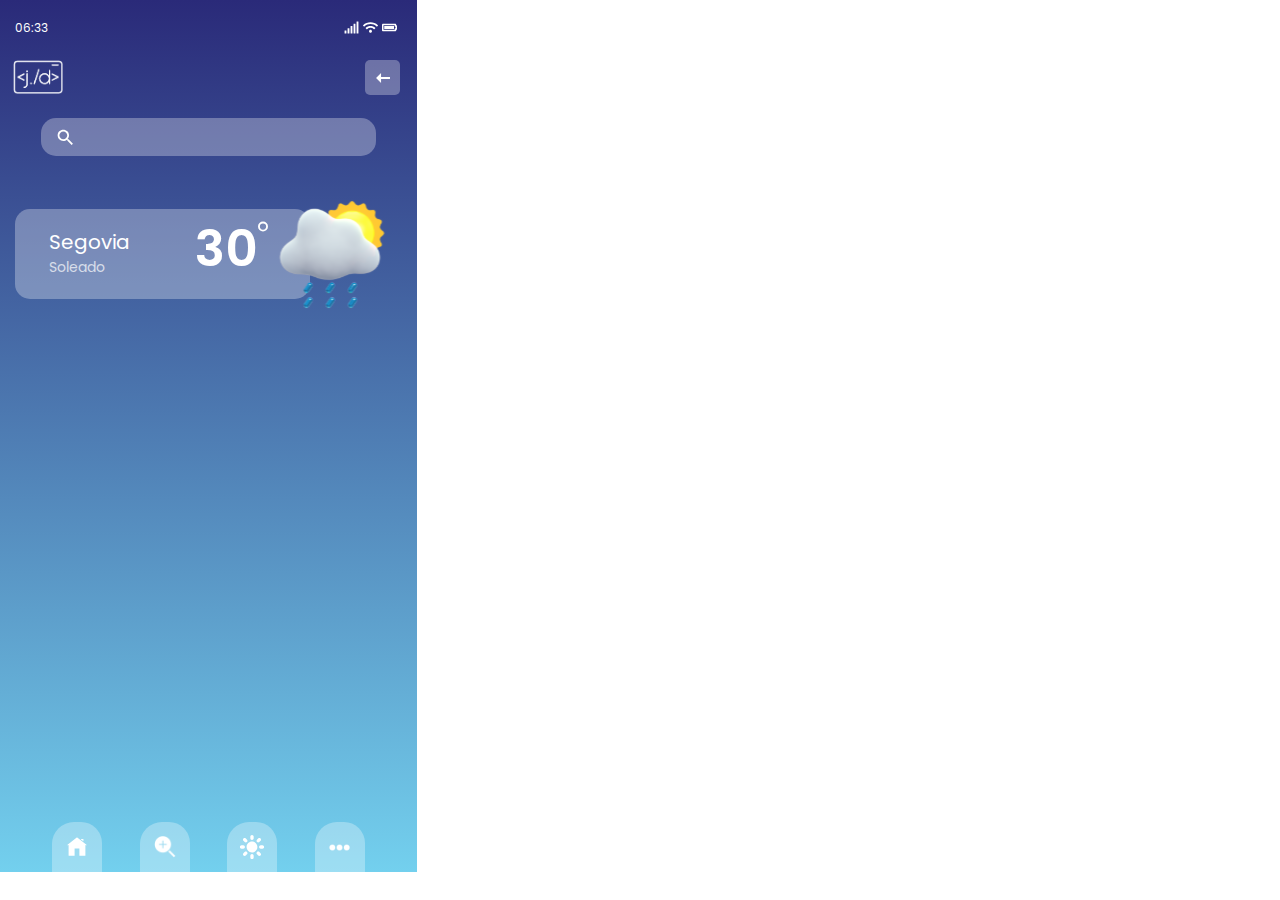
==== otherCities.html @ 218ef78c "searched cities page" ====
<!DOCTYPE html>
<html lang="en">

<head>
    <meta charset="UTF-8">
    <meta http-equiv="X-UA-Compatible" content="IE=edge">
    <meta name="viewport" content="width=device-width, initial-scale=1.0">
    <title>Weather App</title>

    <link rel="icon" type="image/icon" href="assets/img/white.png" />
    <link
        href="https://fonts.googleapis.com/css?family=Poppins:100,100italic,200,200italic,300,300italic,regular,italic,500,500italic,600,600italic,700,700italic,800,800italic,900,900italic"
        rel="stylesheet" />
    <script src="/assets/js/script.js"></script>
    <script src="/assets/js/otherCities.js"></script>

    <link rel="stylesheet" href="/assets/css/style.css">
    <link rel="stylesheet" href="/assets/css/menu.css">
    <link rel="stylesheet" href="/assets/css/otherCities.css">
</head>

<body onload="otherCitiesInit(), getTime(), subHeader()">
    <div class=" main_contain">
        <!--Header time and settings -->
        <div class="header_contain">
            <a class="header_time font_Poppins_12px" id="headerTime"></a>
            <div class="header_settings">
                <img class="header_icons" src="/assets/icons/signal.svg" alt="" />
                <img class="header_icons" src="/assets/icons/wifi.svg" alt="" />
                <img class="header_icons" src="/assets/icons/batterie.svg" alt="" />
            </div>
        </div>
        <!--Logo icon and return-->
        <div w3-include-html="subHeader.html"></div>
        <!--Search other city-->
        <div class="search_city_container">
            <img src="assets/icons/lupeSmall.svg" class="search_lupe_img" onclick="searchCity()">
            <input type="text" class="input_search_city font_Poppins_12px" id="inputSearchCity">
        </div>
        <!--Container for searched cities-->
        <div class="searched_cities_container" id="searchedCitiesContainer">
            <div class="searched_city_cont">
                <div class="searched_city_info_cont">
                    <div class="searched_city_info">
                        <a class="searched_city_name font_Poppins_14px" id="searchedCityName">Segovia</a>
                        <a class="searched_city_weather font_Poppins_14px" id="searchedCityWeather">Soleado</a>
                    </div>
                    <div class="searched_city_info_cont2">
                        <a class="searched_city_temp font_Poppins_14px" id="searchedCityTemp">30</a>
                        <img src="assets/icons/Ellipse.svg" class="searched_city_ellipse">
                    </div>
                </div>
                <img src="assets/img/cloudy.svg" class="searched_city_img" id="searchedCityImg">
            </div>
        </div>


        <div w3-include-html="assets/templates/menu.html"></div>
    </div>

</body>

</html>
---- assets/css/style.css ----
body {
    margin: 0
}

.font_Poppins_12px {
    font-family: 'Poppins';
    font-style: normal;
    font-weight: 400;
    font-size: 12px;
    line-height: 12px;
}

.font_Poppins_14px {
    font-family: 'Poppins';
    font-style: normal;
    font-weight: 400;
    font-size: 14px;
    line-height: 14px;
}

.flex_column_center {
    display: flex;
    align-items: center;
    flex-direction: column;
}

/*HOME SCREEN*/

.main_contain {
    position: relative;
    width: 417px;
    height: 872px;
    background: linear-gradient(to bottom, rgb(42, 42, 121), rgb(115, 208, 238))
}

/* header */

.header_contain {
    position: absolute;
    width: 387px;
    height: 16px;
    left: 15px;
    right: 15px;
    top: 10px;
}

.header_time {
    position: absolute;
    width: 22px;
    height: 12px;
    top: 12px;
    color: #FFFFFF;
}

.header_settings {
    position: absolute;
    width: 57px;
    height: 16px;
    right: 1px;
    top: 10px;
    gap: 6px;
}

.header_icons {
    width: 15px;
    height: 15px;
}

.header_position {
    position: absolute;
    width: 387px;
    height: 35px;
    top: 60px;
    margin-left: 13px;
    display: flex;
    justify-content: space-between;
}

.header_left_icon {
    width: 51px;
    height: 35px;
}

.logo_icon {
    width: 50px;
    height: 34px;
}

.header_menu {
    display: flex;
    align-items: center;
    justify-content: center;
    width: 35px;
    height: 35px;
    background: #6865A5;
    border-radius: 5px;
    cursor: pointer;
}

.position_phone {
    width: 37px;
    height: 14px;
    color: #ffffff;
}

.header_right_icon {
    width: 35px;
    height: 35px;
}

.header_refresh {
    display: flex;
    align-items: center;
    justify-content: center;
    width: 35px;
    height: 35px;
    background: rgba(255, 255, 255, 0.3);
    border-radius: 5px;
    cursor: pointer;
}

.sub_header_title {
    height: 12px;
    font-size: 18px;
    color: #FFFFFF;
}

/* Today's weather container*/
.today_weather_container {
    position: absolute;
    width: 225px;
    height: 305px;
    left: 96px;
    top: 106px;
}

.weather_description {
    height: 17px;
    line-height: 17px;
    color: #DEDDDD;
}

.today_complete_date {
    display: flex;
    height: 17px;
    line-height: 17px;
    color: #DEDDDD;
}

.today_weather_img {
    width: 172px;
    height: 139px;
    padding-top: 18px;
    padding-bottom: 28px;
}

.today_weather_cont_temperature {
    height: 80px;
    padding-bottom: 6px;
    display: flex;
}

.today_weater_temperature {
    height: 80px;
    font-weight: 600;
    font-size: 81px;
    line-height: 80px;
    color: #FFFFFF;
}

.today_weather_ellipse {
    width: 16px;
    height: 16px;
}

/* Today's more info container*/
.more_info_container {
    position: absolute;
    width: 295px;
    height: 95px;
    left: 61px;
    top: 430px;
    display: flex;
    align-items: center;
    justify-content: space-around;
    background: rgba(255, 255, 255, 0.3);
    border-radius: 8px;
}

.more_info_precipitation {
    width: 78px;
    height: 68px;
}

.more_info_humidity {
    width: 56px;
    height: 68px;
}

.more_info_wind {
    width: 73px;
    height: 68px;
}

.info_number {
    line-height: 21px;
    color: white;
}

.info_text {
    line-height: 18px;
    color: white;
}

/*Today's different info during the day*/
.hours_info_container {
    position: absolute;
    width: 399px;
    height: 128px;
    left: 10px;
    top: 555px;
}

.hours_info_text {
    display: flex;
    justify-content: space-between;
}

.hours_info_text_a {
    height: 18px;
    line-height: 18px;
    color: white;
}

.hours_info_weather {
    padding-top: 11px;
    display: flex;
    gap: 10px;
    overflow: scroll;
}

.hour_weather {
    width: 58px;
    height: 99px;
    background: rgba(255, 255, 255, 0.3);
    border-radius: 8px;
    justify-content: center;
}

.days_hour {
    height: 18px;
    line-height: 18px;
    color: white;
}

.days_weather {
    width: 38px;
    height: 39px;
    padding-top: 3px;
    padding-bottom: 10px;
    padding-left: 10px;
    padding-right: 10px;
}

.days_temp_cont {
    height: 18px;
    display: flex;
}

.days_temp {
    height: 18px;
    line-height: 18px;
    color: white;
}

.hours_ellipse {
    width: 2px;
    height: 2px;
}

/*Today's other cities temperature*/
.other_cities_temp {
    position: absolute;
    width: 402px;
    height: 78.05px;
    left: 15px;
    top: 713px;
}

.other_cities_text {
    display: flex;
    justify-content: space-between;
    padding-right: 15px;
    padding-bottom: 10px;
}

.other_cities_cont::-webkit-scrollbar {
    display: none;
}

.other_cities_cont {
    display: flex;
    gap: 10px;
    overflow: scroll;
}

.new_city {
    width: 156px;
    height: 50px;
    background: rgba(255, 255, 255, 0.3);
    border-radius: 10px;
    display: flex;
    align-items: center;
}

.new_city_img {
    width: 37px;
    height: 30px;
    padding-left: 10px;
    padding-right: 10px;
}

.new_city_weather {
    height: 30px;
    width: 72px;
}

.new_city_name {
    width: 36px;
    height: 15px;
    line-height: 15px;
    color: white;
    margin: 0;
    padding-bottom: 5px;
}

.new_city_descr {
    width: 32px;
    height: 13px;
    font-size: 10px;
    line-height: 13px;
    color: white;
    margin: 0;
}

.new_city_temp_cont {
    padding-right: 12px;
    display: flex;
}

.new_city_temp {
    width: 11px;
    height: 15px;
    font-size: 16px;
    line-height: 15px;
    color: white;
    margin: 0;
}

.new_city_ellipse {
    width: 4px;
    height: 4px;
}
---- assets/css/menu.css ----
.menu_bottom {
    position: absolute;
    width: 313px;
    height: 50px;
    left: 52px;
    bottom: 0;
    display: flex;
    justify-content: space-between;
}

.menu_cont {
    width: 50px;
    height: 50px;
    background: rgba(255, 255, 255, 0.3);
    border-radius: 22px 21px 0px 0px;
    display: flex;
    align-items: center;
    justify-content: center;
    cursor: pointer;
}

.icons_menu_h {
    width: 20px;
    height: 24px;
}

.icons_menu_l {
    width: 24px;
    height: 24px;
}

.icons_menu_s {
    width: 30px;
    height: 30px;
}

.icons_menu_o {
    width: 23px;
    height: 23px;
}
---- assets/css/otherCities.css ----
.search_city_container {
    position: absolute;
    width: 335px;
    height: 38px;
    left: 41px;
    top: 118px;
    background: rgba(255, 255, 255, 0.3);
    border-radius: 15px;
    display: flex;
    align-items: center;
}

.search_lupe_img {
    width: 16px;
    height: 16px;
    padding-left: 16px;
    padding-right: 17px;
}

.input_search_city {
    width: 250px;
    background: none;
    outline: none;
    border: none;
    font-size: 15px;
    line-height: 12px;
    color: #FFFFFF;
}

/*Searched Cities*/
.searched_cities_container {
    width: 387px;
    display: flex;
    flex-direction: column;
    position: absolute;
    top: 197px;
    left: 15px;
}

.searched_city_cont {
    width: 387px;
    height: 114px;
    display: flex;
    align-items: center;
}

.searched_city_info_cont {
    width: 295px;
    height: 90px;
    background: rgba(255, 255, 255, 0.3);
    border-radius: 15px;
    display: flex;
    gap: 65px;
}

.searched_city_info {
    display: flex;
    flex-direction: column;
    justify-content: center;
    padding-left: 34px;
}

.searched_city_name {
    height: 12px;
    font-size: 20px;
    line-height: 12px;
    color: #FFFFFF;
    padding-bottom: 13px;
}

.searched_city_weather {
    height: 12px;
    font-size: 14px;
    line-height: 12px;
    color: #FFFFFF;
    opacity: 0.7;
}

.searched_city_img {
    position: absolute;
    right: 0;
    width: 140px;
    height: 133px;
}

.searched_city_info_cont2 {
    display: flex;
    justify-content: center;
}

.searched_city_temp {
    font-weight: 600;
    font-size: 50px;
    line-height: 80px;
    color: #FFFFFF;
}

.searched_city_ellipse {
    width: 10px;
    height: 35px;
}
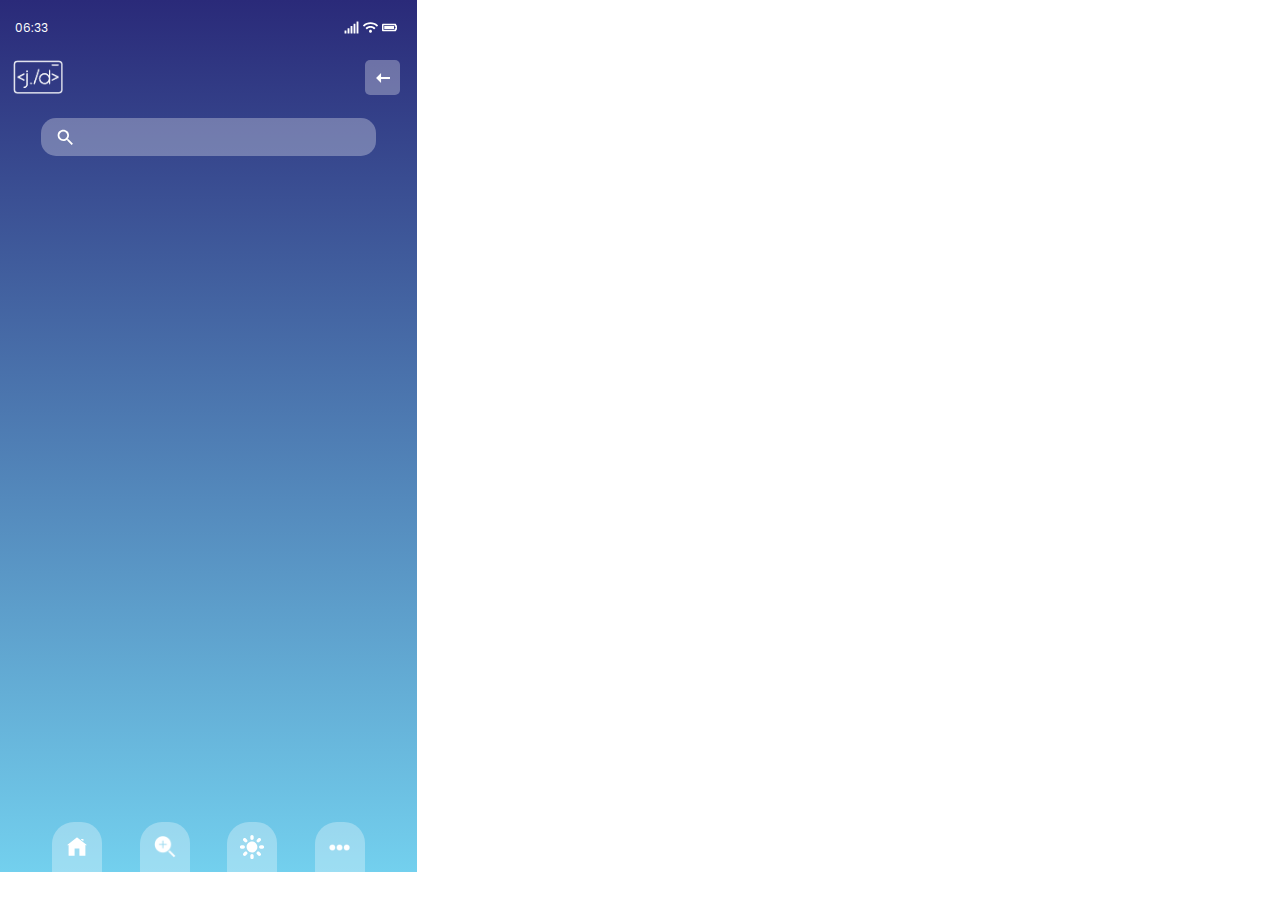
==== commit ab2212ac: "save otherCities" ====
--- a/otherCities.html
+++ b/otherCities.html
@@ -39,19 +39,6 @@
         </div>
         <!--Container for searched cities-->
         <div class="searched_cities_container" id="searchedCitiesContainer">
-            <div class="searched_city_cont">
-                <div class="searched_city_info_cont">
-                    <div class="searched_city_info">
-                        <a class="searched_city_name font_Poppins_14px" id="searchedCityName">Segovia</a>
-                        <a class="searched_city_weather font_Poppins_14px" id="searchedCityWeather">Soleado</a>
-                    </div>
-                    <div class="searched_city_info_cont2">
-                        <a class="searched_city_temp font_Poppins_14px" id="searchedCityTemp">30</a>
-                        <img src="assets/icons/Ellipse.svg" class="searched_city_ellipse">
-                    </div>
-                </div>
-                <img src="assets/img/cloudy.svg" class="searched_city_img" id="searchedCityImg">
-            </div>
         </div>
 
 
--- a/assets/css/otherCities.css
+++ b/assets/css/otherCities.css
@@ -50,10 +50,11 @@
     background: rgba(255, 255, 255, 0.3);
     border-radius: 15px;
     display: flex;
-    gap: 65px;
+    gap: 15px;
 }
 
 .searched_city_info {
+    width: 155px;
     display: flex;
     flex-direction: column;
     justify-content: center;
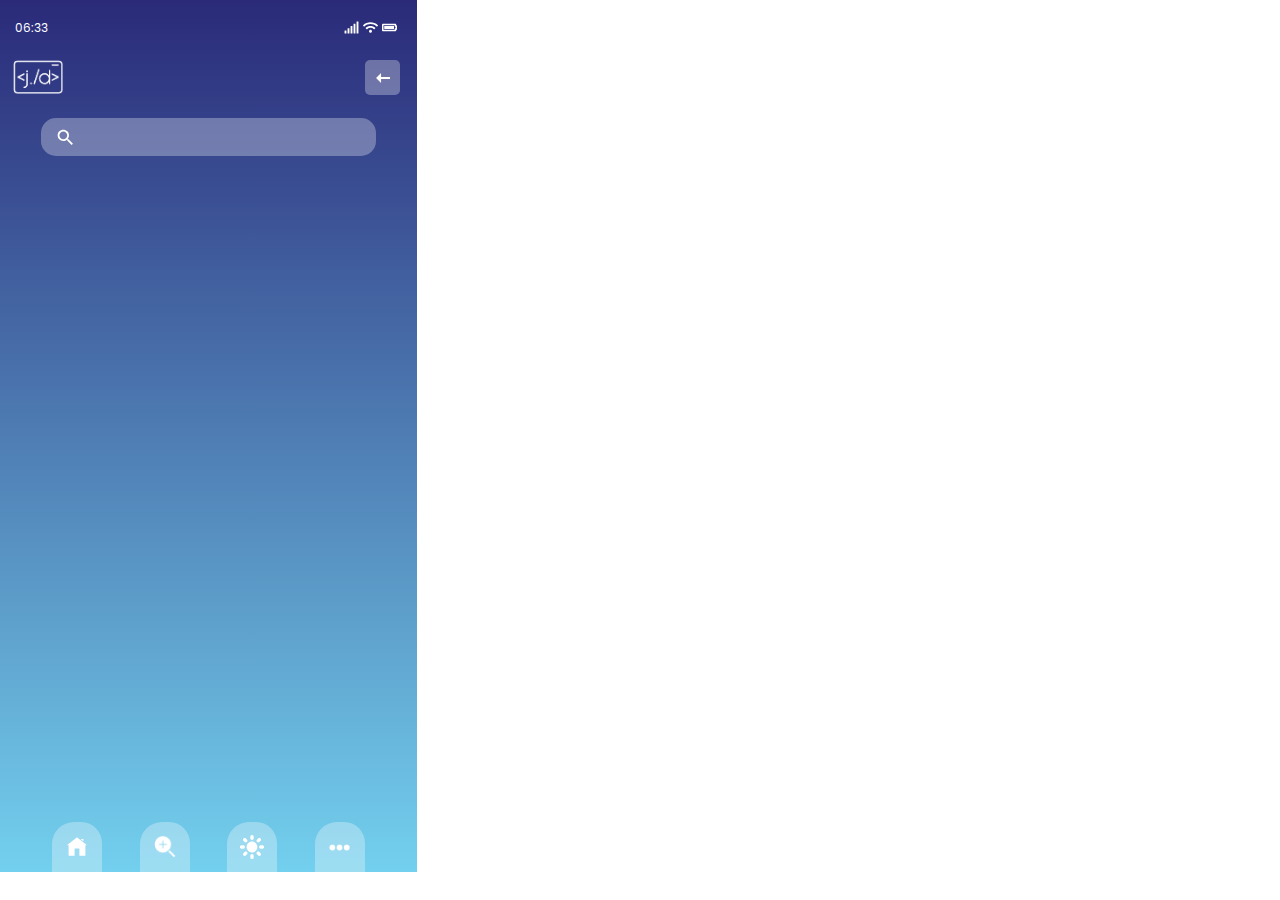
==== commit ab720cff: "save project" ====
--- a/otherCities.html
+++ b/otherCities.html
@@ -13,6 +13,7 @@
         rel="stylesheet" />
     <script src="/assets/js/script.js"></script>
     <script src="/assets/js/otherCities.js"></script>
+    <script src="/assets/js/includeHtml.js"></script>
 
     <link rel="stylesheet" href="/assets/css/style.css">
     <link rel="stylesheet" href="/assets/css/menu.css">
--- a/assets/css/otherCities.css
+++ b/assets/css/otherCities.css
@@ -30,11 +30,18 @@
 /*Searched Cities*/
 .searched_cities_container {
     width: 387px;
+    height: 600px;
     display: flex;
     flex-direction: column;
     position: absolute;
     top: 197px;
     left: 15px;
+    overflow: scroll;
+    gap: 15px;
+}
+
+.searched_cities_container::-webkit-scrollbar {
+    display: none;
 }
 
 .searched_city_cont {
@@ -81,7 +88,7 @@
     position: absolute;
     right: 0;
     width: 140px;
-    height: 133px;
+    height: 120px;
 }
 
 .searched_city_info_cont2 {
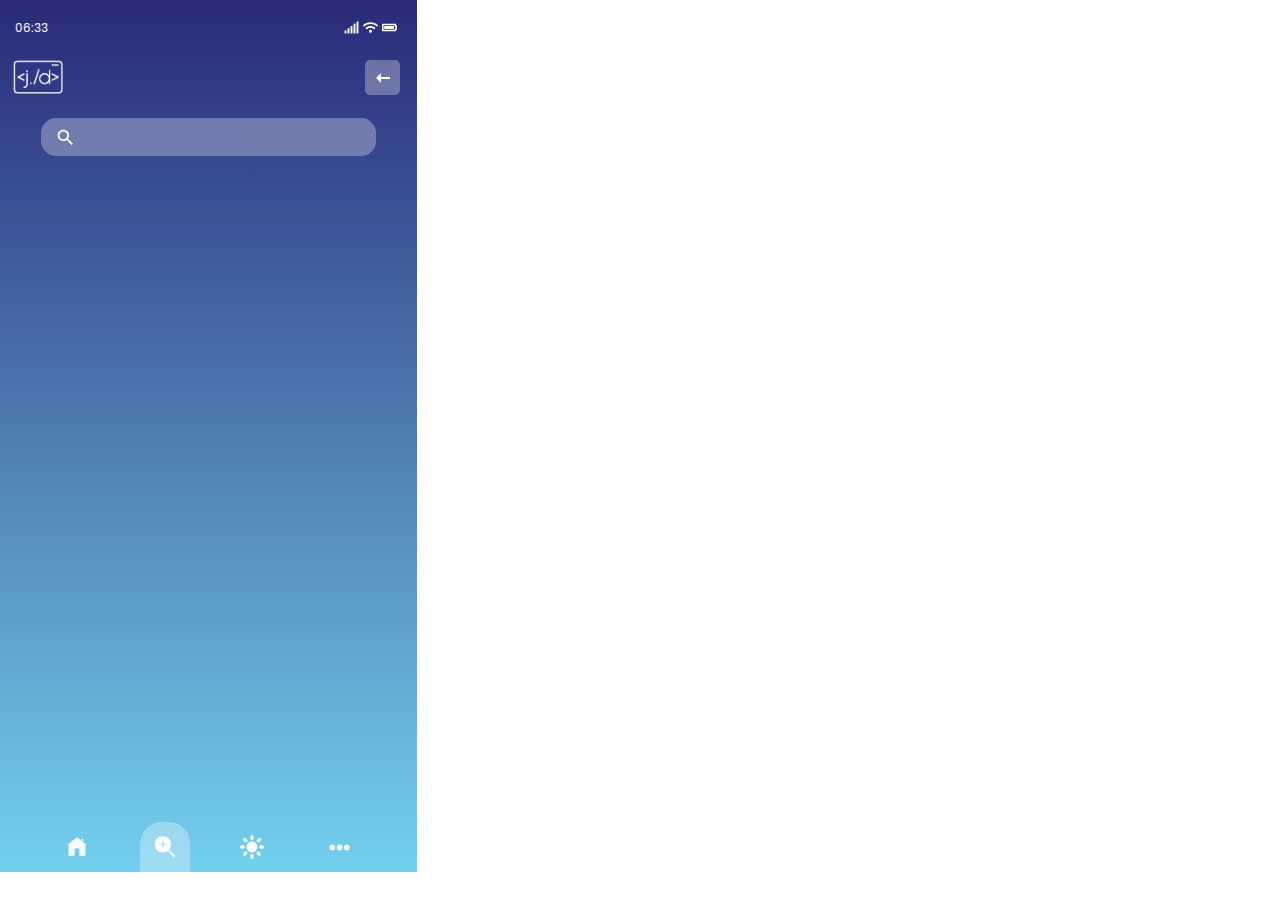
==== commit 0b9930b6: "save project" ====
--- a/otherCities.html
+++ b/otherCities.html
@@ -15,12 +15,12 @@
     <script src="/assets/js/otherCities.js"></script>
     <script src="/assets/js/includeHtml.js"></script>
 
-    <link rel="stylesheet" href="/assets/css/style.css">
+    <link rel="stylesheet" href="/assets/css/mainstyle.css">
     <link rel="stylesheet" href="/assets/css/menu.css">
     <link rel="stylesheet" href="/assets/css/otherCities.css">
 </head>
 
-<body onload="otherCitiesInit(), getTime(), subHeader()">
+<body onload="otherCitiesInit(), getTime()">
     <div class=" main_contain">
         <!--Header time and settings -->
         <div class="header_contain">
@@ -32,7 +32,7 @@
             </div>
         </div>
         <!--Logo icon and return-->
-        <div w3-include-html="subHeader.html"></div>
+        <div w3-include-html="/assets/templates/subHeader.html"></div>
         <!--Search other city-->
         <div class="search_city_container">
             <img src="assets/icons/lupeSmall.svg" class="search_lupe_img" onclick="searchCity()">
@@ -42,7 +42,6 @@
         <div class="searched_cities_container" id="searchedCitiesContainer">
         </div>
 
-
         <div w3-include-html="assets/templates/menu.html"></div>
     </div>
 
--- a/assets/css/mainstyle.css
+++ b/assets/css/mainstyle.css
@@ -0,0 +1,125 @@
+body {
+    margin: 0
+}
+
+.font_Poppins_12px {
+    font-family: 'Poppins';
+    font-style: normal;
+    font-weight: 400;
+    font-size: 12px;
+    line-height: 12px;
+}
+
+.font_Poppins_14px {
+    font-family: 'Poppins';
+    font-style: normal;
+    font-weight: 400;
+    font-size: 14px;
+    line-height: 14px;
+}
+
+.flex_column_center {
+    display: flex;
+    align-items: center;
+    flex-direction: column;
+}
+
+/*HOME SCREEN*/
+
+.main_contain {
+    position: relative;
+    width: 417px;
+    height: 872px;
+    background: linear-gradient(to bottom, rgb(42, 42, 121), rgb(115, 208, 238))
+}
+
+/* header */
+
+.header_contain {
+    position: absolute;
+    width: 387px;
+    height: 16px;
+    left: 15px;
+    right: 15px;
+    top: 10px;
+}
+
+.header_time {
+    position: absolute;
+    width: 22px;
+    height: 12px;
+    top: 12px;
+    color: #FFFFFF;
+}
+
+.header_settings {
+    position: absolute;
+    width: 57px;
+    height: 16px;
+    right: 1px;
+    top: 10px;
+    gap: 6px;
+}
+
+.header_icons {
+    width: 15px;
+    height: 15px;
+}
+
+.header_position {
+    position: absolute;
+    width: 387px;
+    height: 35px;
+    top: 60px;
+    margin-left: 13px;
+    display: flex;
+    justify-content: space-between;
+}
+
+.header_left_icon {
+    width: 51px;
+    height: 35px;
+}
+
+.logo_icon {
+    width: 50px;
+    height: 34px;
+}
+
+.header_menu {
+    display: flex;
+    align-items: center;
+    justify-content: center;
+    width: 35px;
+    height: 35px;
+    background: #6865A5;
+    border-radius: 5px;
+    cursor: pointer;
+}
+
+.position_phone {
+    height: 14px;
+    color: #ffffff;
+}
+
+.header_right_icon {
+    width: 35px;
+    height: 35px;
+}
+
+.header_refresh {
+    display: flex;
+    align-items: center;
+    justify-content: center;
+    width: 35px;
+    height: 35px;
+    background: rgba(255, 255, 255, 0.3);
+    border-radius: 5px;
+    cursor: pointer;
+}
+
+.sub_header_title {
+    height: 12px;
+    font-size: 18px;
+    color: #FFFFFF;
+}--- a/assets/css/menu.css
+++ b/assets/css/menu.css
@@ -11,7 +11,6 @@
 .menu_cont {
     width: 50px;
     height: 50px;
-    background: rgba(255, 255, 255, 0.3);
     border-radius: 22px 21px 0px 0px;
     display: flex;
     align-items: center;
--- a/assets/css/otherCities.css
+++ b/assets/css/otherCities.css
@@ -1,3 +1,7 @@
+.menu_back2 {
+    background: rgba(255, 255, 255, 0.3);
+}
+
 .search_city_container {
     position: absolute;
     width: 335px;
@@ -51,13 +55,34 @@
     align-items: center;
 }
 
+.plus_minus_cont {
+    display: flex;
+    align-items: center;
+    justify-content: center;
+    background: red;
+    height: 24px;
+    width: 24px;
+    border-radius: 15px;
+    opacity: 0.3;
+    cursor: pointer;
+}
+
+.plus_minus_cont:hover {
+    opacity: 1;
+}
+
+.remove_city {
+    color: white;
+    padding-bottom: 4px;
+    font-size: 30px;
+}
+
 .searched_city_info_cont {
     width: 295px;
     height: 90px;
     background: rgba(255, 255, 255, 0.3);
     border-radius: 15px;
     display: flex;
-    gap: 15px;
 }
 
 .searched_city_info {
@@ -65,7 +90,7 @@
     display: flex;
     flex-direction: column;
     justify-content: center;
-    padding-left: 34px;
+    padding-left: 15px;
 }
 
 .searched_city_name {
@@ -106,4 +131,9 @@
 .searched_city_ellipse {
     width: 10px;
     height: 35px;
+}
+
+/*background icon menu*/
+.menu_back2 {
+    background: rgba(255, 255, 255, 0.3);
 }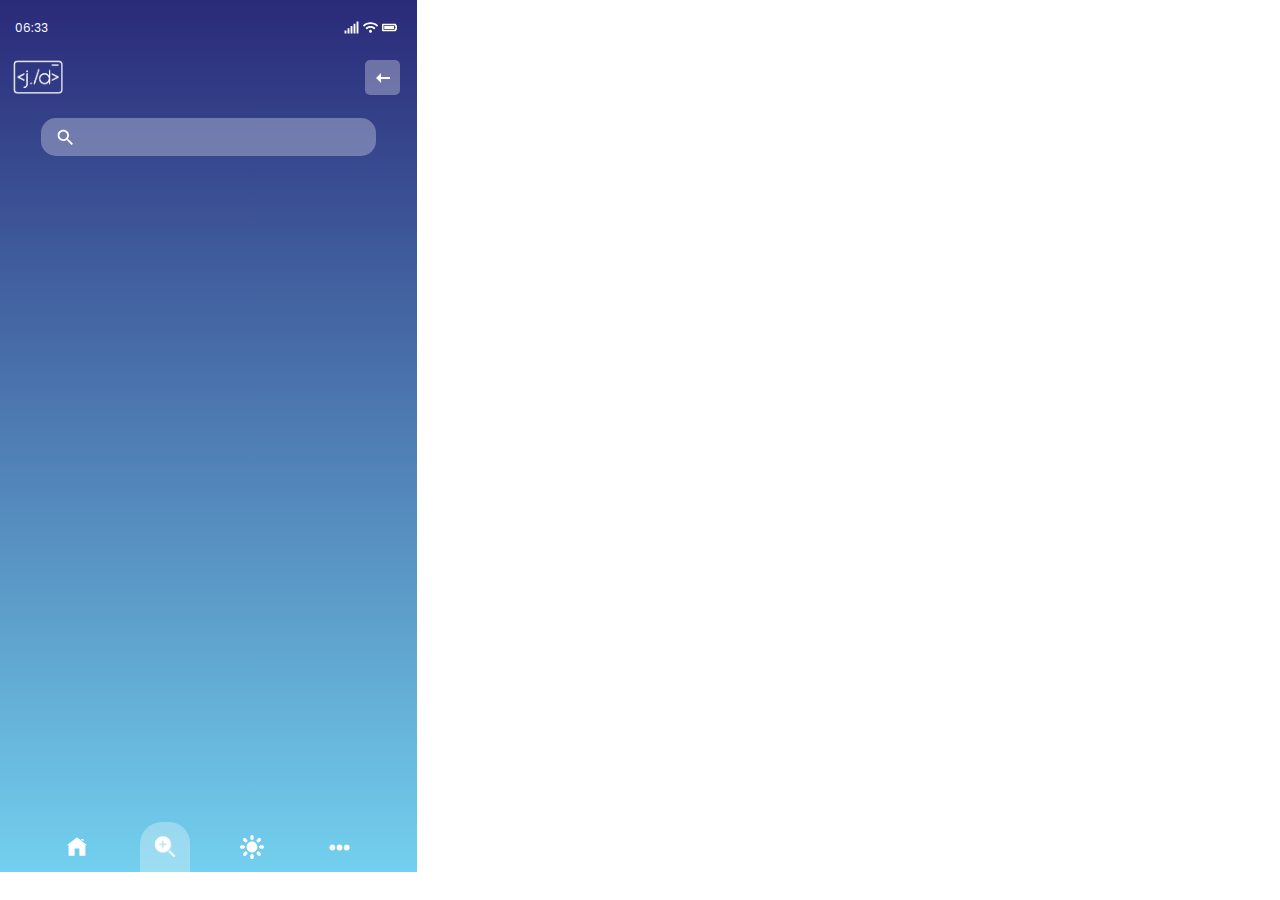
==== commit baf593c8: "{" ====
--- a/otherCities.html
+++ b/otherCities.html
@@ -16,8 +16,10 @@
     <script src="/assets/js/includeHtml.js"></script>
 
     <link rel="stylesheet" href="/assets/css/mainstyle.css">
+    <link rel="stylesheet" href="/assets/css/mainstyleResp.css">
     <link rel="stylesheet" href="/assets/css/menu.css">
     <link rel="stylesheet" href="/assets/css/otherCities.css">
+    <link rel="stylesheet" href="/assets/css/otherCitiesResp.css">
 </head>
 
 <body onload="otherCitiesInit(), getTime()">
--- a/assets/css/mainstyleResp.css
+++ b/assets/css/mainstyleResp.css
@@ -0,0 +1,15 @@
+@media (max-width:375px) {
+    .main_contain {
+        width: 375px;
+        height: 812px;
+    }
+
+    .header_contain {
+        width: 357px;
+    }
+
+    .header_position {
+        width: 357px;
+        top: 50px;
+    }
+}--- a/assets/css/menu.css
+++ b/assets/css/menu.css
@@ -36,4 +36,11 @@
 .icons_menu_o {
     width: 23px;
     height: 23px;
+}
+
+@media (max-width:375px) {
+
+    .menu_bottom {
+        left: 31px;
+    }
 }--- a/assets/css/otherCities.css
+++ b/assets/css/otherCities.css
@@ -19,6 +19,7 @@
     height: 16px;
     padding-left: 16px;
     padding-right: 17px;
+    cursor: pointer;
 }
 
 .input_search_city {
--- a/assets/css/otherCitiesResp.css
+++ b/assets/css/otherCitiesResp.css
@@ -0,0 +1,36 @@
+@media (max-width:375px) {
+    .search_city_container {
+        left: 20px;
+    }
+
+    .searched_cities_container {
+        width: 350px;
+        height: 550px;
+    }
+
+    .searched_city_cont {
+        width: 350px;
+    }
+
+    .searched_city_img {
+        width: 130px;
+        height: 108px;
+    }
+
+    .plus_minus_cont {
+        width: 18px;
+        height: 18px;
+    }
+
+    .remove_city {
+        font-size: 23px;
+    }
+
+    .searched_city_info {
+        padding-left: 7px;
+    }
+
+    .searched_city_temp {
+        font-size: 45px;
+    }
+}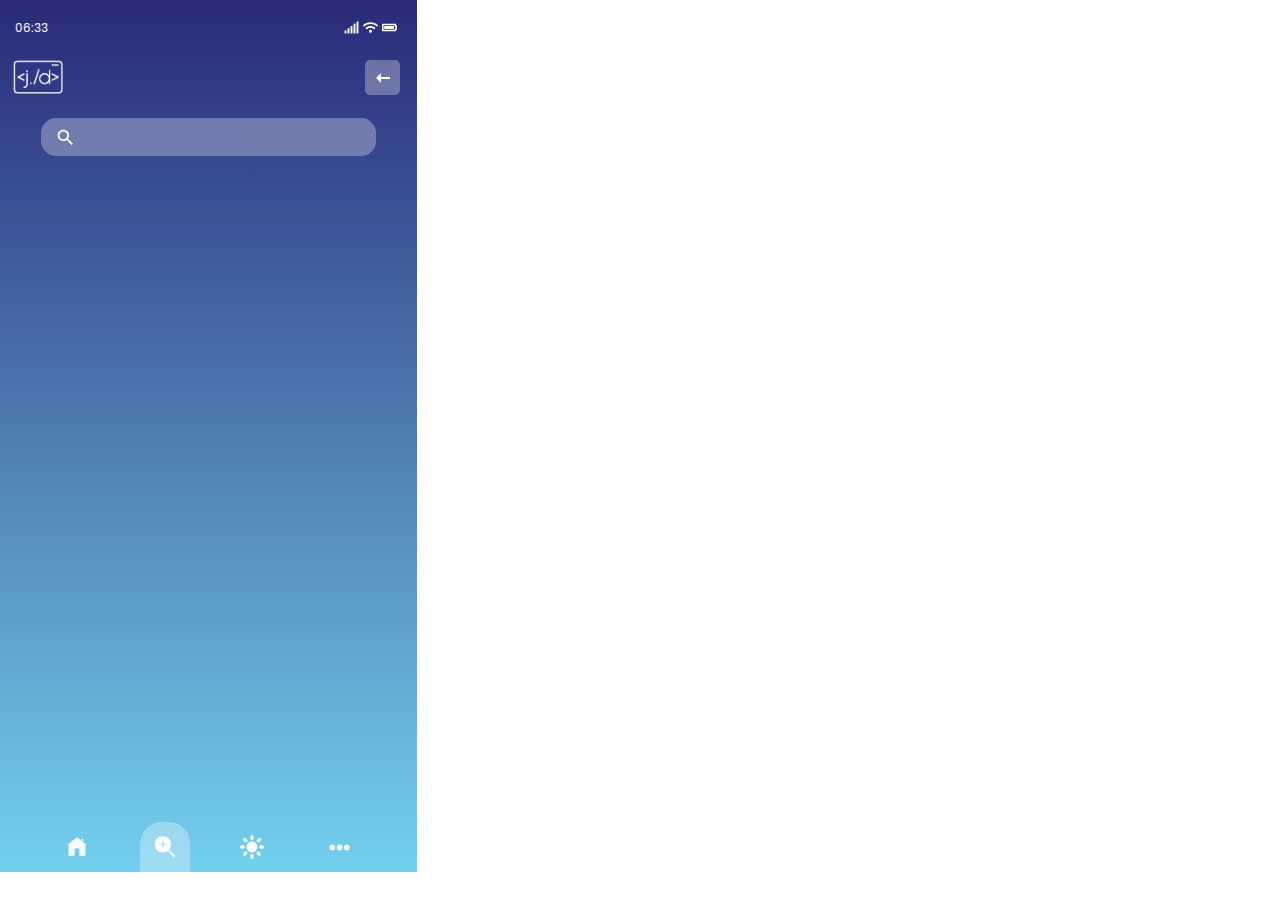
==== commit ec6bc200: "save end-project" ====
--- a/otherCities.html
+++ b/otherCities.html
@@ -21,6 +21,7 @@
     <link rel="stylesheet" href="/assets/css/otherCities.css">
     <link rel="stylesheet" href="/assets/css/otherCitiesResp.css">
 </head>
+
 
 <body onload="otherCitiesInit(), getTime()">
     <div class=" main_contain">
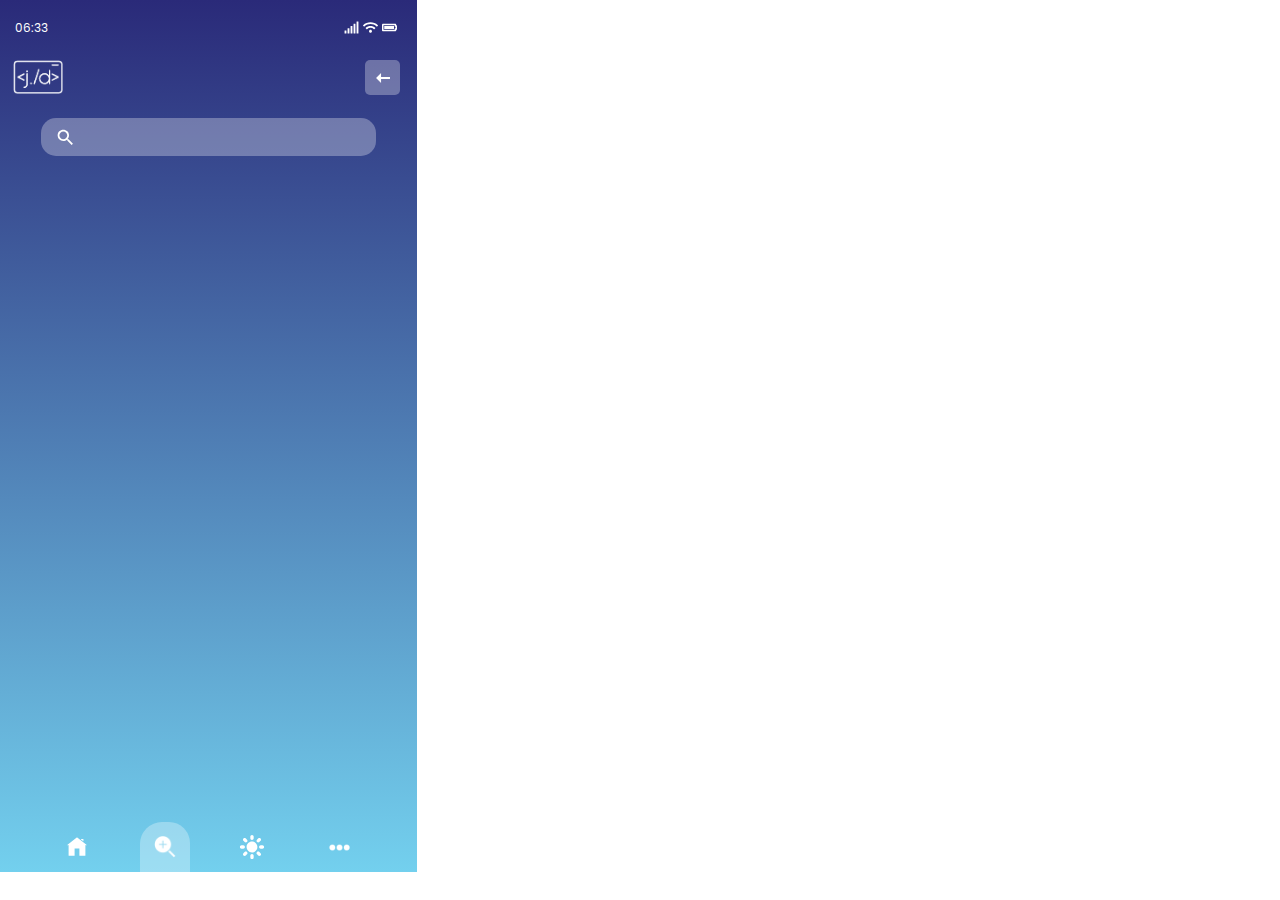
==== commit 8728bc5e: "some changes for web" ====
--- a/otherCities.html
+++ b/otherCities.html
@@ -11,17 +11,16 @@
     <link
         href="https://fonts.googleapis.com/css?family=Poppins:100,100italic,200,200italic,300,300italic,regular,italic,500,500italic,600,600italic,700,700italic,800,800italic,900,900italic"
         rel="stylesheet" />
-    <script src="/assets/js/script.js"></script>
-    <script src="/assets/js/otherCities.js"></script>
-    <script src="/assets/js/includeHtml.js"></script>
+    <script src="assets/js/script.js"></script>
+    <script src="assets/js/otherCities.js"></script>
+    <script src="assets/js/includeHtml.js"></script>
 
-    <link rel="stylesheet" href="/assets/css/mainstyle.css">
-    <link rel="stylesheet" href="/assets/css/mainstyleResp.css">
-    <link rel="stylesheet" href="/assets/css/menu.css">
-    <link rel="stylesheet" href="/assets/css/otherCities.css">
-    <link rel="stylesheet" href="/assets/css/otherCitiesResp.css">
+    <link rel="stylesheet" href="assets/css/mainstyle.css">
+    <link rel="stylesheet" href="assets/css/mainstyleResp.css">
+    <link rel="stylesheet" href="assets/css/menu.css">
+    <link rel="stylesheet" href="assets/css/otherCities.css">
+    <link rel="stylesheet" href="assets/css/otherCitiesResp.css">
 </head>
-
 
 <body onload="otherCitiesInit(), getTime()">
     <div class=" main_contain">
@@ -29,13 +28,13 @@
         <div class="header_contain">
             <a class="header_time font_Poppins_12px" id="headerTime"></a>
             <div class="header_settings">
-                <img class="header_icons" src="/assets/icons/signal.svg" alt="" />
-                <img class="header_icons" src="/assets/icons/wifi.svg" alt="" />
-                <img class="header_icons" src="/assets/icons/batterie.svg" alt="" />
+                <img class="header_icons" src="assets/icons/signal.svg" alt="" />
+                <img class="header_icons" src="assets/icons/wifi.svg" alt="" />
+                <img class="header_icons" src="assets/icons/batterie.svg" alt="" />
             </div>
         </div>
         <!--Logo icon and return-->
-        <div w3-include-html="/assets/templates/subHeader.html"></div>
+        <div w3-include-html="assets/templates/subHeader.html"></div>
         <!--Search other city-->
         <div class="search_city_container">
             <img src="assets/icons/lupeSmall.svg" class="search_lupe_img" onclick="searchCity()">
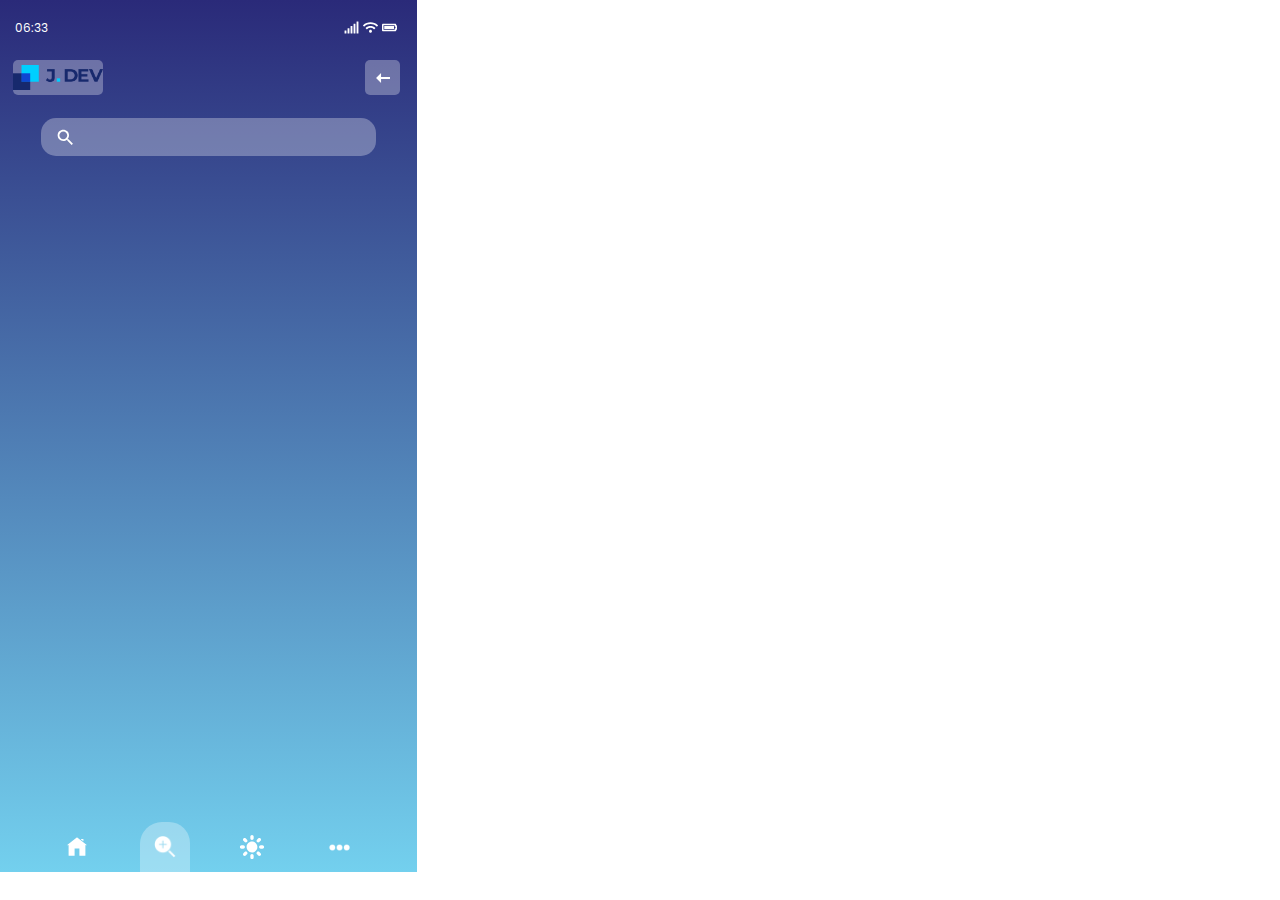
==== commit 86fb13f1: "new logo" ====
--- a/otherCities.html
+++ b/otherCities.html
@@ -7,20 +7,21 @@
     <meta name="viewport" content="width=device-width, initial-scale=1.0">
     <title>Weather App</title>
 
-    <link rel="icon" type="image/icon" href="assets/img/white.png" />
+    <link rel="icon" type="image/icon" href="assets/logo/icon_color.png" />
     <link
         href="https://fonts.googleapis.com/css?family=Poppins:100,100italic,200,200italic,300,300italic,regular,italic,500,500italic,600,600italic,700,700italic,800,800italic,900,900italic"
         rel="stylesheet" />
-    <script src="assets/js/script.js"></script>
-    <script src="assets/js/otherCities.js"></script>
-    <script src="assets/js/includeHtml.js"></script>
+    <script src="/assets/js/script.js"></script>
+    <script src="/assets/js/otherCities.js"></script>
+    <script src="/assets/js/includeHtml.js"></script>
 
-    <link rel="stylesheet" href="assets/css/mainstyle.css">
-    <link rel="stylesheet" href="assets/css/mainstyleResp.css">
-    <link rel="stylesheet" href="assets/css/menu.css">
-    <link rel="stylesheet" href="assets/css/otherCities.css">
-    <link rel="stylesheet" href="assets/css/otherCitiesResp.css">
+    <link rel="stylesheet" href="/assets/css/mainstyle.css">
+    <link rel="stylesheet" href="/assets/css/mainstyleResp.css">
+    <link rel="stylesheet" href="/assets/css/menu.css">
+    <link rel="stylesheet" href="/assets/css/otherCities.css">
+    <link rel="stylesheet" href="/assets/css/otherCitiesResp.css">
 </head>
+
 
 <body onload="otherCitiesInit(), getTime()">
     <div class=" main_contain">
@@ -28,13 +29,13 @@
         <div class="header_contain">
             <a class="header_time font_Poppins_12px" id="headerTime"></a>
             <div class="header_settings">
-                <img class="header_icons" src="assets/icons/signal.svg" alt="" />
-                <img class="header_icons" src="assets/icons/wifi.svg" alt="" />
-                <img class="header_icons" src="assets/icons/batterie.svg" alt="" />
+                <img class="header_icons" src="/assets/icons/signal.svg" alt="" />
+                <img class="header_icons" src="/assets/icons/wifi.svg" alt="" />
+                <img class="header_icons" src="/assets/icons/batterie.svg" alt="" />
             </div>
         </div>
         <!--Logo icon and return-->
-        <div w3-include-html="assets/templates/subHeader.html"></div>
+        <div w3-include-html="/assets/templates/subHeader.html"></div>
         <!--Search other city-->
         <div class="search_city_container">
             <img src="assets/icons/lupeSmall.svg" class="search_lupe_img" onclick="searchCity()">
--- a/assets/css/mainstyle.css
+++ b/assets/css/mainstyle.css
@@ -74,16 +74,20 @@
     margin-left: 13px;
     display: flex;
     justify-content: space-between;
+    align-items: center;
 }
 
 .header_left_icon {
-    width: 51px;
+    width: 90px;
     height: 35px;
+    background: rgba(255, 255, 255, 0.3);
+    border-radius: 5px;
+    display: flex;
+    align-items: center;
 }
 
 .logo_icon {
-    width: 50px;
-    height: 34px;
+    width: 90px;
 }
 
 .header_menu {
@@ -103,8 +107,10 @@
 }
 
 .header_right_icon {
-    width: 35px;
+    width: 90px;
     height: 35px;
+    display: flex;
+    justify-content: flex-end;
 }
 
 .header_refresh {
